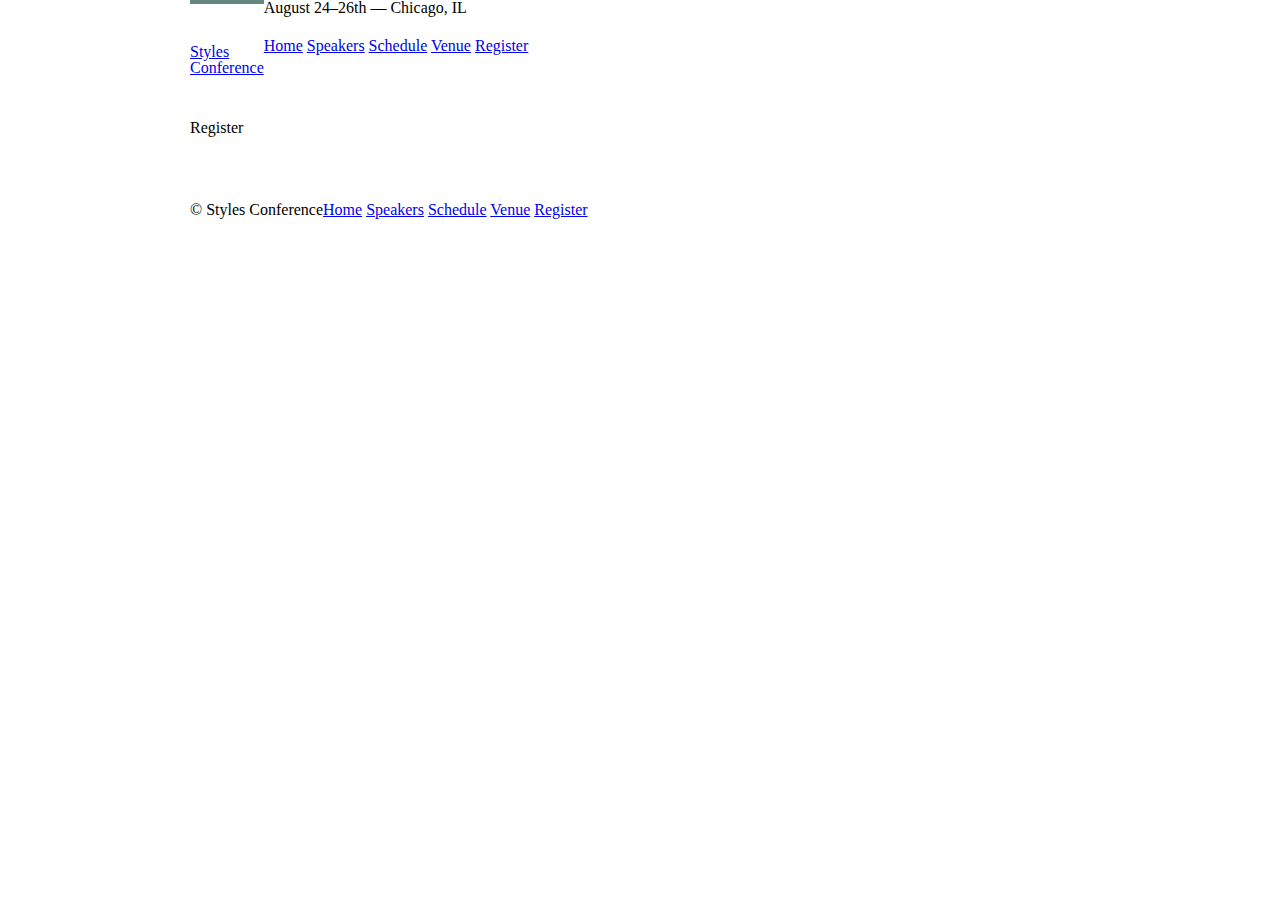
==== class02/register.html @ 681bfe40 "Components pages" ====
<!DOCTYPE html>
<html lang="en">

  <head>
    <meta charset="utf-8">
    <title>Register - Styles Conference</title>
    <link rel="stylesheet" href="assets/stylesheets/main.css">
  </head>

  <body>

    <!-- Header -->

    <header class="container group">

      <h1 class="logo">
        <a href="index.html">Styles <br> Conference</a>
      </h1>

      <h3>August 24&ndash;26th &mdash; Chicago, IL</h3>

      <nav>
        <a href="index.html">Home</a>
        <a href="speakers.html">Speakers</a>
        <a href="schedule.html">Schedule</a>
        <a href="venue.html">Venue</a>
        <a href="register.html">Register</a>
      </nav>

    </header>

    <!-- Main content -->

    <section class="container">

      <h1>Register</h1>

    </section>

    <!-- Footer -->

    <footer class="primary-footer container group">

      <small>&copy; Styles Conference</small>

      <nav>
        <a href="index.html">Home</a>
        <a href="speakers.html">Speakers</a>
        <a href="schedule.html">Schedule</a>
        <a href="venue.html">Venue</a>
        <a href="register.html">Register</a>
      </nav>

    </footer>

  </body>
</html>
---- class02/assets/stylesheets/main.css ----
/* http://meyerweb.com/eric/tools/css/reset/ 2. v2.0 | 20110126
  License: none (public domain)
*/

html, body, div, span, applet, object, iframe,
h1, h2, h3, h4, h5, h6, p, blockquote, pre,
a, abbr, acronym, address, big, cite, code,
del, dfn, em, img, ins, kbd, q, s, samp,
small, strike, strong, sub, sup, tt, var,
b, u, i, center,
dl, dt, dd, ol, ul, li,
fieldset, form, label, legend,
table, caption, tbody, tfoot, thead, tr, th, td,
article, aside, canvas, details, embed,
figure, figcaption, footer, header, hgroup,
menu, nav, output, ruby, section, summary,
time, mark, audio, video {
  margin: 0;
  padding: 0;
  border: 0;
  font-size: 100%;
  font: inherit;
  vertical-align: baseline;
}
/* HTML5 display-role reset for older browsers */
article, aside, details, figcaption, figure,
footer, header, hgroup, menu, nav, section {
  display: block;
}
body {
  line-height: 1;
}
ol, ul {
  list-style: none;
}
blockquote, q {
  quotes: none;
}
blockquote:before, blockquote:after,
q:before, q:after {
  content: '';
  content: none;
}
table {
  border-collapse: collapse;
  border-spacing: 0;
}

/*
  ========================================
  Grid
  ========================================
*/

*,
*:before,
*:after {
  -webkit-box-sizing: border-box;
     -moz-box-sizing: border-box;
          box-sizing: border-box;
}
.container,
.grid {
  margin: 0 auto;
  width: 960px;
}
.container {
  padding-left: 30px;
  padding-right: 30px;
}
.grid,
.col-1-3,
.col-2-3 {
  padding-left: 15px;
  padding-right: 15px;
}
.col-1-3,
.col-2-3  {
  display: inline-block;
  vertical-align: top;
}
.col-1-3 {
  width: 33.33%;
}
.col-2-3 {
  width: 66.66%;
}

/*
  ========================================
  Clearfix
  ========================================
*/
.group:before,
.group:after {
  content: "";
  display: table;
}
.group:after {
  clear: both;
}
.group {
  clear: both;
  *zoom: 1;
}

/*
  ========================================
  Typography
  ========================================
*/

h1, h3, h4, h5, p {
  margin-bottom: 22px;
}

/*
  ========================================
  Buttons
  ========================================
*/

.btn {
  border-radius: 5px;
  display: inline-block;
  margin: 0;
}

.btn-alt {
  border: 1px solid #dfe2e5;
  padding: 10px 30px;
}


/*
  ========================================
  Primary header
  ========================================
*/

.logo {
  border-top: 4px solid #648880;
  padding: 40px 0 22px 0;
  float: left;
}

/*
  ========================================
  Primary footer
  ========================================
*/

.primary-footer small {
  float: left;
}

.primary-footer {
  padding-bottom: 44px;
  padding-top: 44px;
}

/*
  ========================================
  Home
  ========================================
*/

.hero {
  padding: 22px 80px 66px 80px;
}
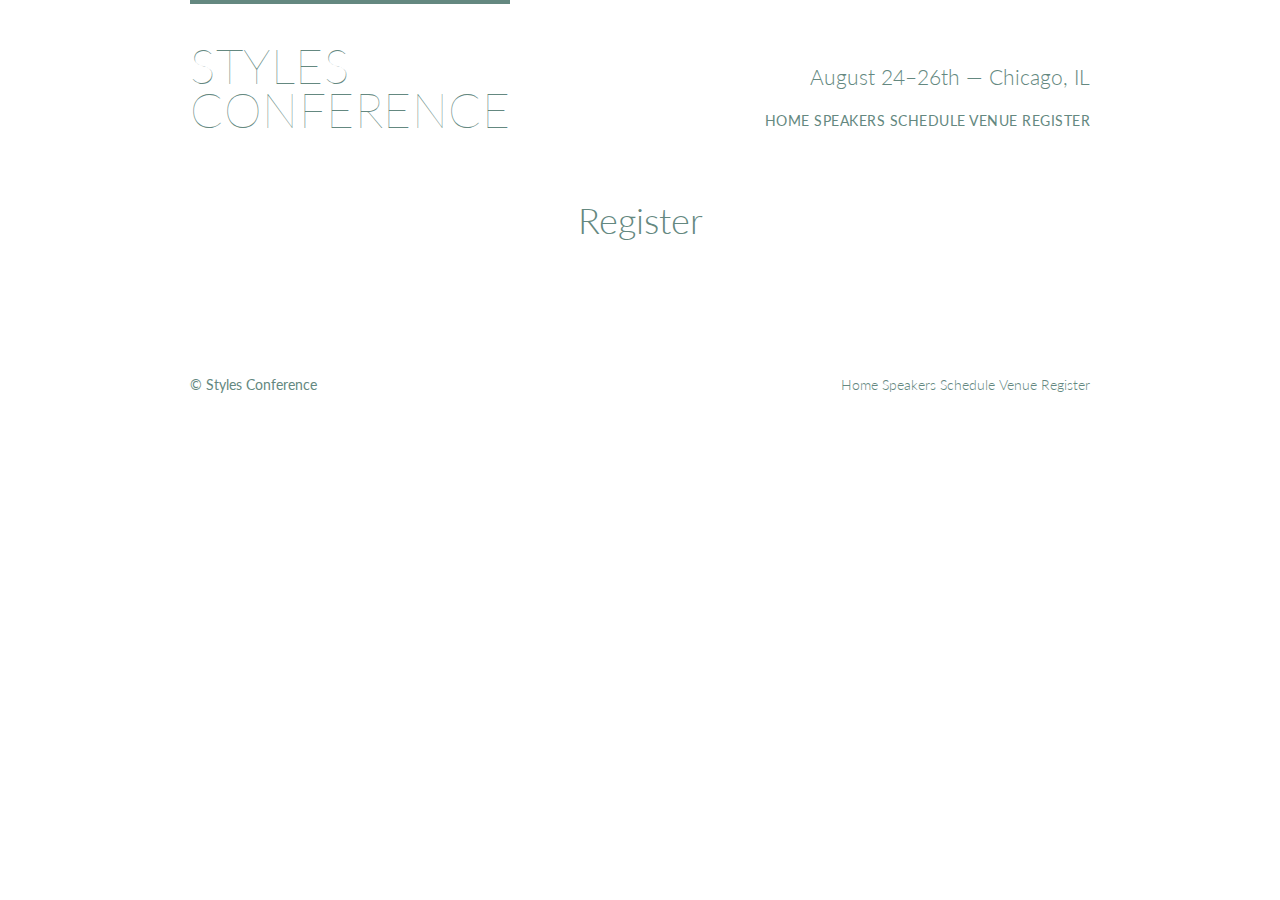
==== commit a5508dad: "typography and layout" ====
--- a/class02/register.html
+++ b/class02/register.html
@@ -5,6 +5,8 @@
     <meta charset="utf-8">
     <title>Register - Styles Conference</title>
     <link rel="stylesheet" href="assets/stylesheets/main.css">
+    <link rel="stylesheet"
+    href="http://fonts.googleapis.com/css?family=Lato:100,300,400">
   </head>
 
   <body>
@@ -17,9 +19,9 @@
         <a href="index.html">Styles <br> Conference</a>
       </h1>
 
-      <h3>August 24&ndash;26th &mdash; Chicago, IL</h3>
+      <h3 class="tagline">August 24&ndash;26th &mdash; Chicago, IL</h3>
 
-      <nav>
+      <nav class="nav primary-nav">
         <a href="index.html">Home</a>
         <a href="speakers.html">Speakers</a>
         <a href="schedule.html">Schedule</a>
@@ -31,7 +33,7 @@
 
     <!-- Main content -->
 
-    <section class="container">
+    <section class="hero container">
 
       <h1>Register</h1>
 
@@ -43,7 +45,7 @@
 
       <small>&copy; Styles Conference</small>
 
-      <nav>
+      <nav class="nav">
         <a href="index.html">Home</a>
         <a href="speakers.html">Speakers</a>
         <a href="schedule.html">Schedule</a>
--- a/class02/assets/stylesheets/main.css
+++ b/class02/assets/stylesheets/main.css
@@ -48,6 +48,17 @@
 
 /*
   ========================================
+  Custom styles
+  ========================================
+*/
+body {
+  color: #888;
+  font: 300 16px/22px "Lato", "Open Sans", "Helvetica Neue", Helvetica, Arial, sans-serif;
+
+}
+
+/*
+  ========================================
   Grid
   ========================================
 */
@@ -86,6 +97,8 @@
   width: 66.66%;
 }
 
+
+
 /*
   ========================================
   Clearfix
@@ -114,6 +127,62 @@
   margin-bottom: 22px;
 }
 
+h1, h2, h3, h4 {
+  color: #648880;
+}
+
+h1 {
+  font-size: 36px;
+  line-height: 44px;
+}
+h2 {
+  font-size: 24px;
+  line-height: 44px;
+}
+h3 {
+  font-size: 21px;
+}
+h4 {
+  font-size: 18px;
+}
+
+h5 {
+  color: #a9b2b9;
+  font-size: 14px;
+  font-weight: 400;
+  text-transform: uppercase;
+}
+
+strong {
+  font-weight: 400;
+}
+cite, em {
+  font-style: italic;
+}
+
+
+/*
+  ========================================
+  Links
+  ========================================
+*/
+
+a {
+  color: #648880;
+  text-decoration: none;
+}
+a:hover {
+  color: #a9b2b9;
+}
+p a {
+  border-bottom: 1px solid #dfe2e5;
+}
+
+.teaser a:hover h3 {
+  color: #a9b2b9;
+}
+
+
 /*
   ========================================
   Buttons
@@ -140,8 +209,35 @@
 
 .logo {
   border-top: 4px solid #648880;
+  float: left;
+  font-size: 48px;
+  font-weight: 100;
+  letter-spacing: .5px;
+  line-height: 44px;
   padding: 40px 0 22px 0;
-  float: left;
+  text-transform: uppercase;
+}
+
+.tagline {
+  margin: 66px 0 22px 0;
+  text-align: right;
+}
+
+/*
+  ========================================
+  Navigation
+  ========================================
+*/
+
+.nav {
+  text-align: right;
+}
+
+.primary-nav {
+  font-size: 14px;
+  font-weight: 400;
+  letter-spacing: .5px;
+  text-transform: uppercase;
 }
 
 /*
@@ -150,13 +246,15 @@
   ========================================
 */
 
+.primary-footer {
+  color: #648880;
+  font-size: 14px;
+  padding-bottom: 44px;
+  padding-top: 44px;
+}
 .primary-footer small {
   float: left;
-}
-
-.primary-footer {
-  padding-bottom: 44px;
-  padding-top: 44px;
+  font-weight: 400;
 }
 
 /*
@@ -166,5 +264,20 @@
 */
 
 .hero {
+  line-height: 44px;
   padding: 22px 80px 66px 80px;
+  text-align: center;
+}
+
+.hero {
+  line-height: 44px;
+  padding: 22px 80px 66px 80px;
+}
+.hero h2 {
+  font-size: 36px;
+}
+
+.hero p {
+  font-size: 24px;
+  font-weight: 100;
 }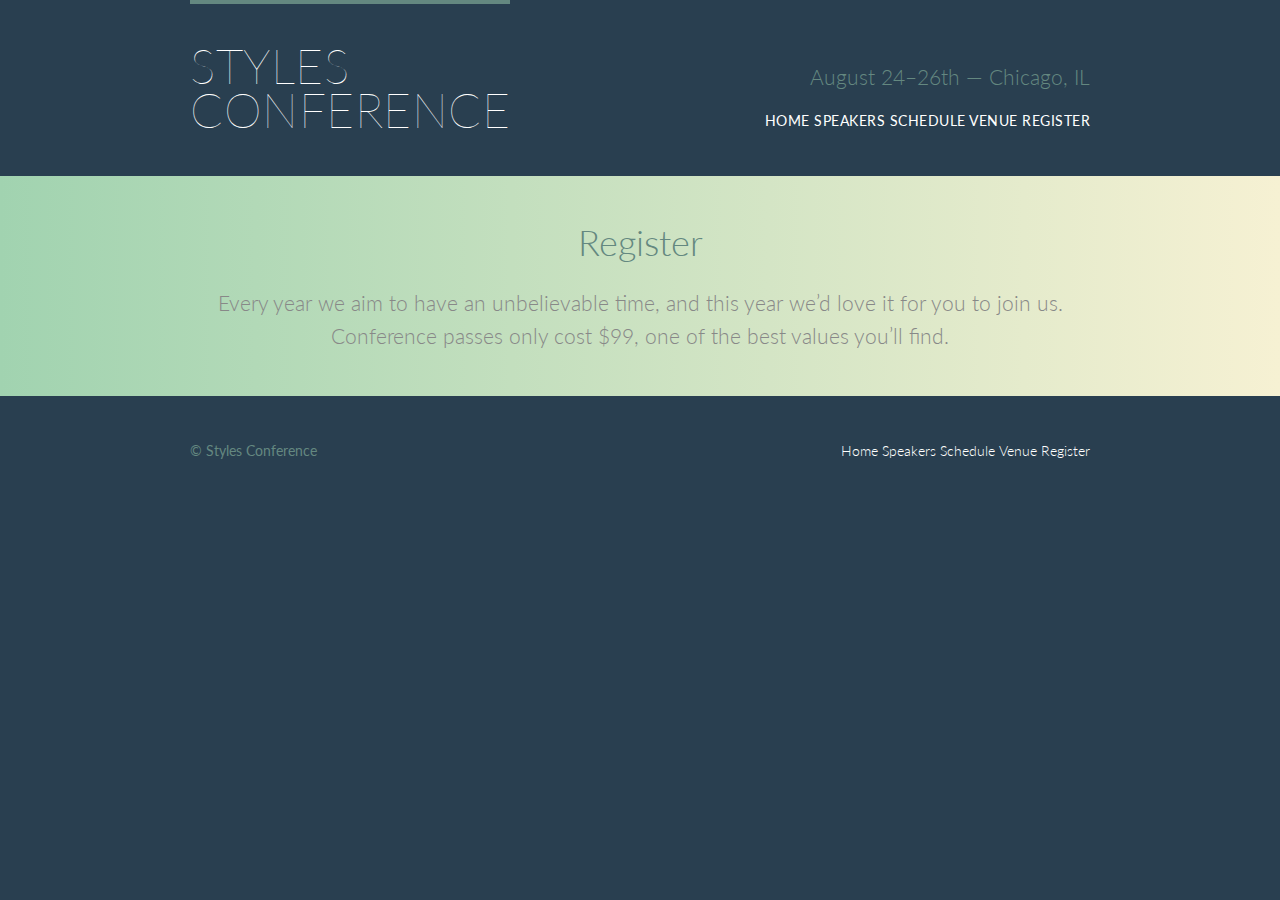
==== commit 757ea0e2: "Gradient color" ====
--- a/class02/register.html
+++ b/class02/register.html
@@ -13,7 +13,7 @@
 
     <!-- Header -->
 
-    <header class="container group">
+    <header class="primary-header container group">
 
       <h1 class="logo">
         <a href="index.html">Styles <br> Conference</a>
@@ -33,10 +33,13 @@
 
     <!-- Main content -->
 
-    <section class="hero container">
+    <section class="row-alt">
+      <div class="lead container">
+        <h1>Register</h1>
 
-      <h1>Register</h1>
-
+        <p>Every year we aim to have an unbelievable time, and this year we’d love it for you to join us. Conference passes only cost $99, one of the best values you’ll find.
+        </p>
+      </div>
     </section>
 
     <!-- Footer -->
--- a/class02/assets/stylesheets/main.css
+++ b/class02/assets/stylesheets/main.css
@@ -52,9 +52,9 @@
   ========================================
 */
 body {
+  background: #293f50;
   color: #888;
   font: 300 16px/22px "Lato", "Open Sans", "Helvetica Neue", Helvetica, Arial, sans-serif;
-
 }
 
 /*
@@ -119,6 +119,28 @@
 
 /*
   ========================================
+  Rows
+  ========================================
+*/
+
+.row,
+.row-alt{
+  min-width: 960px;
+}
+.row {
+  background: #fff;
+  padding: 66px 0 44px 0;
+}
+.row-alt {
+   background: #cbe2c1;
+   background: -webkit-linear-gradient(to right, #a1d3b0, #f6f1d3);
+   background: -moz-linear-gradient(to right, #a1d3b0, #f6f1d3);
+   background: linear-gradient(to right, #a1d3b0, #f6f1d3);
+   padding: 44px 0 22px 0;
+ }
+
+/*
+  ========================================
   Typography
   ========================================
 */
@@ -160,6 +182,20 @@
   font-style: italic;
 }
 
+/*
+  ========================================
+  Leads
+  ========================================
+*/
+
+.lead {
+  text-align: center;
+}
+.lead p {
+  font-size: 21px;
+  line-height: 33px;
+}
+
 
 /*
   ========================================
@@ -191,13 +227,22 @@
 
 .btn {
   border-radius: 5px;
+  color: #fff;
+  cursor: pointer;
   display: inline-block;
+  font-weight: 400;
+  letter-spacing: .5px;
   margin: 0;
+  text-transform: uppercase;
 }
 
 .btn-alt {
-  border: 1px solid #dfe2e5;
+  border: 1px solid #fff;
   padding: 10px 30px;
+}
+.btn-alt:hover {
+  background: #fff;
+  color: #648880;
 }
 
 
@@ -223,6 +268,16 @@
   text-align: right;
 }
 
+.primary-header a,
+.primary-footer a {
+  color: #fff;
+}
+
+.primary-header a:hover,
+.primary-footer a:hover {
+  color: #648880;
+}
+
 /*
   ========================================
   Navigation
@@ -264,15 +319,12 @@
 */
 
 .hero {
+  color: #fff;
   line-height: 44px;
   padding: 22px 80px 66px 80px;
   text-align: center;
 }
 
-.hero {
-  line-height: 44px;
-  padding: 22px 80px 66px 80px;
-}
 .hero h2 {
   font-size: 36px;
 }
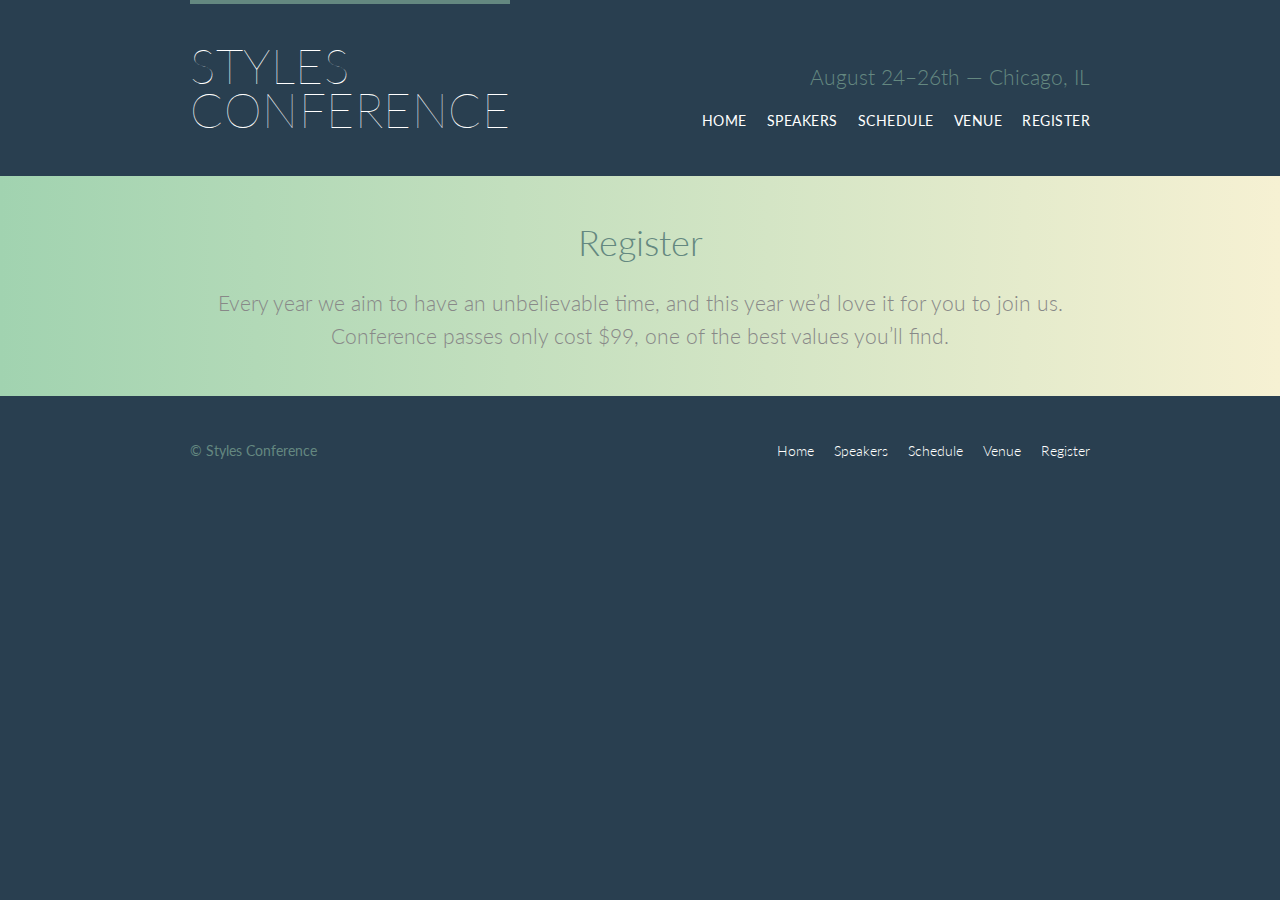
==== commit 39c859e7: "Nav list" ====
--- a/class02/register.html
+++ b/class02/register.html
@@ -22,11 +22,13 @@
       <h3 class="tagline">August 24&ndash;26th &mdash; Chicago, IL</h3>
 
       <nav class="nav primary-nav">
-        <a href="index.html">Home</a>
-        <a href="speakers.html">Speakers</a>
-        <a href="schedule.html">Schedule</a>
-        <a href="venue.html">Venue</a>
-        <a href="register.html">Register</a>
+        <ul>
+          <li><a href="index.html">Home</a></li><!--
+          --><li><a href="speakers.html">Speakers</a></li><!--
+          --><li><a href="schedule.html">Schedule</a></li><!--
+          --><li><a href="venue.html">Venue</a></li><!--
+          --><li><a href="register.html">Register</a></li>
+        </ul>
       </nav>
 
     </header>
@@ -49,11 +51,13 @@
       <small>&copy; Styles Conference</small>
 
       <nav class="nav">
-        <a href="index.html">Home</a>
-        <a href="speakers.html">Speakers</a>
-        <a href="schedule.html">Schedule</a>
-        <a href="venue.html">Venue</a>
-        <a href="register.html">Register</a>
+        <ul>
+          <li><a href="index.html">Home</a></li><!--
+          --><li><a href="speakers.html">Speakers</a></li><!--
+          --><li><a href="schedule.html">Schedule</a></li><!--
+          --><li><a href="venue.html">Venue</a></li><!--
+          --><li><a href="register.html">Register</a></li>
+        </ul>
       </nav>
 
     </footer>
--- a/class02/assets/stylesheets/main.css
+++ b/class02/assets/stylesheets/main.css
@@ -295,6 +295,15 @@
   text-transform: uppercase;
 }
 
+.nav li {
+  display: inline-block;
+  margin: 0 10px;
+  vertical-align: top;
+}
+.nav li:last-child {
+  margin-right: 0;
+}
+
 /*
   ========================================
   Primary footer
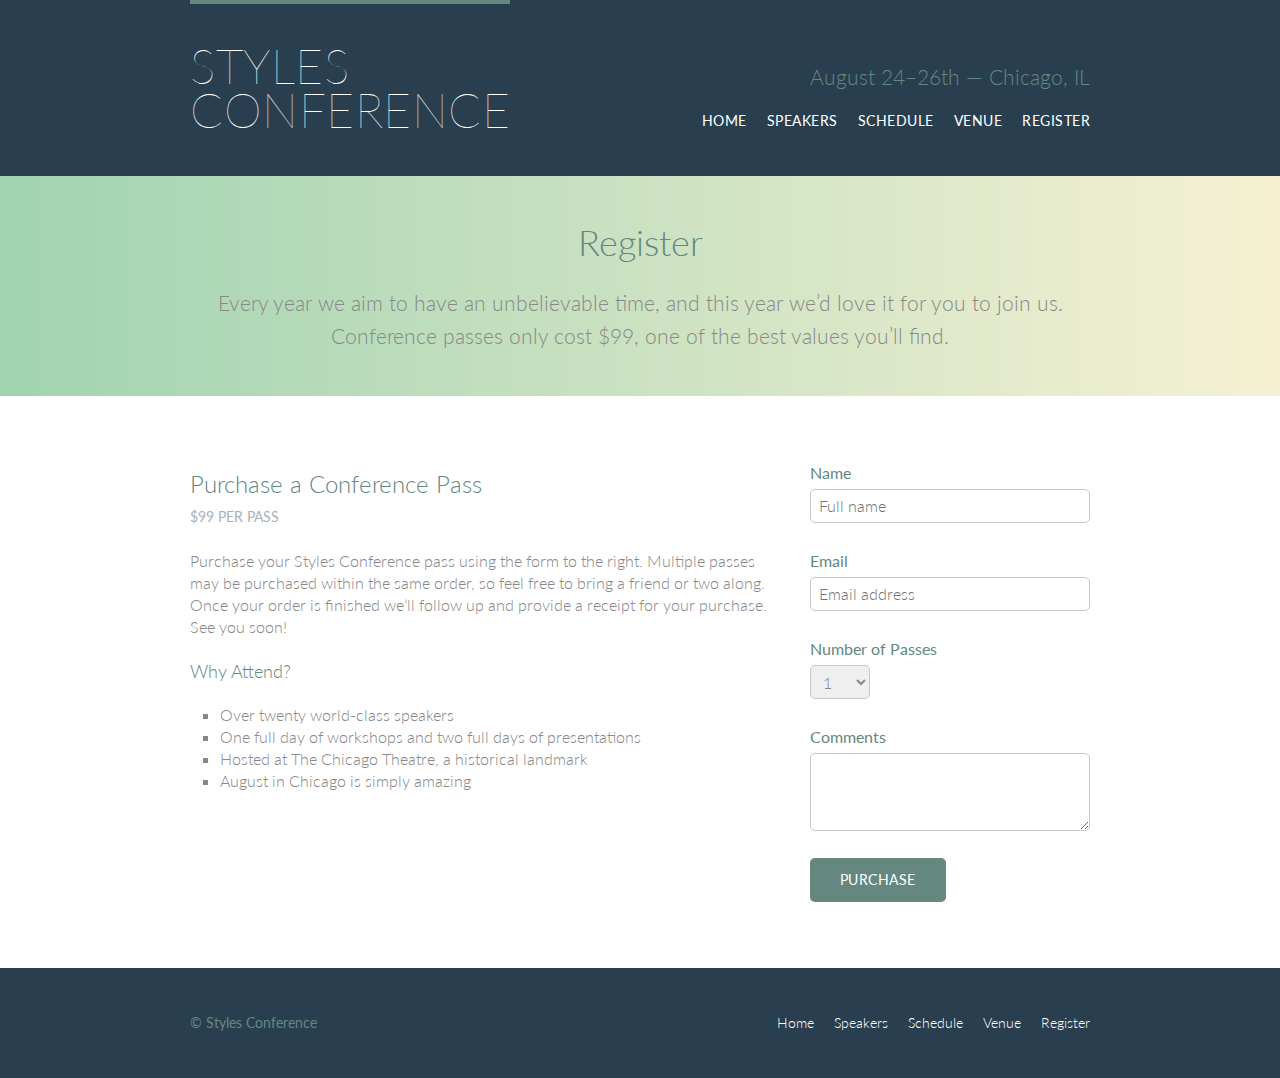
==== commit 01713525: "Registration Form" ====
--- a/class02/register.html
+++ b/class02/register.html
@@ -3,6 +3,7 @@
 
   <head>
     <meta charset="utf-8">
+    <meta name="viewport" content="width=device-width, initial-scale=1.0">
     <title>Register - Styles Conference</title>
     <link rel="stylesheet" href="assets/stylesheets/main.css">
     <link rel="stylesheet"
@@ -44,6 +45,67 @@
       </div>
     </section>
 
+    <section class="row">
+      <div class="grid">
+    
+        <section class="col-2-3">
+
+          <h2>Purchase a Conference Pass</h2>
+          <h5>$99 per Pass</h5>
+        
+          <p>Purchase your Styles Conference pass using the form to the right. Multiple passes may be purchased within the same order, so feel free to bring a friend or two along. Once your order is finished we&#8217;ll follow up and provide a receipt for your purchase. See you soon!</p>
+        
+          <h4>Why Attend?</h4>
+        
+          <ul class="why-attend">
+          <li>Over twenty world-class speakers</li>
+            <li>One full day of workshops and two full days of presentations</li>
+            <li>Hosted at The Chicago Theatre, a historical landmark</li>
+            <li>August in Chicago is simply amazing</li>
+          </ul>
+        
+        </section><!--
+    
+        --><form class="col-1-3" action="#" method="post">
+          <fieldset class="register-group">
+
+            <label>
+              Name
+              <input type="text" name="name" placeholder="Full name" required>
+            </label>
+        
+            <label>
+              Email
+              <input type="email" name="email" placeholder="Email address" required>
+            </label>
+        
+            <label>
+              Number of Passes
+              <select name="quantity" required>
+                <option value="1" selected>1</option>
+                <option value="2">2</option>
+                <option value="3">3</option>
+                <option value="4">4</option>
+                <option value="5">5</option>
+              </select>
+            </label>
+        
+            <label>
+              Comments
+              <textarea name="comments"></textarea>
+            </label>
+        
+          </fieldset>
+        
+          <input class="btn btn-default" type="submit" name="submit" value="Purchase">
+        </form>
+    
+      </div>
+    </section>
+    
+    
+    
+
     <!-- Footer -->
 
     <footer class="primary-footer container group">
--- a/class02/assets/stylesheets/main.css
+++ b/class02/assets/stylesheets/main.css
@@ -218,6 +218,13 @@
   color: #a9b2b9;
 }
 
+.teaser img {
+  border-radius: 5px;
+  display: block;
+  margin-bottom: 22px;
+  max-width: 100%
+}
+
 
 /*
   ========================================
@@ -245,6 +252,15 @@
   color: #648880;
 }
 
+.btn-default {
+  border: 0;
+  background: #648880;
+  padding: 11px 30px;
+  font-size: 14px;
+}
+.btn-default:hover {
+  background: #77a198;
+}
 
 /*
   ========================================
@@ -341,4 +357,93 @@
 .hero p {
   font-size: 24px;
   font-weight: 100;
+}
+
+/*
+  ========================================
+  Speakers
+  ========================================
+*/
+  
+.speaker-info {
+  border: 1px solid #dfe2e5;
+  border-radius: 5px;
+  margin-top: 88px;
+  padding-bottom: 22px;
+  text-align: center;
+}
+
+.speaker {
+  margin-bottom: 44px;
+}
+
+.speaker-info img {
+  border-radius: 50%;
+  height: 130px;
+  margin: -66px 0 22px 0;
+  vertical-align: top;
+}
+
+/*
+  ========================================
+  Venue
+  ========================================
+*/
+
+.venue-theatre {
+  margin-bottom: 66px;
+}
+.venue-hotel {
+  margin-bottom: 22px;
+}
+
+.venue-map {
+  height: 264px;
+}
+
+/*
+  ========================================
+  Register
+  ========================================
+*/
+
+.why-attend {
+  list-style: square;
+  margin: 0 0 22px 30px;
+}
+
+form {
+  margin-bottom: 22px;
+}
+input,
+select,
+textarea {
+  font: 300 16px/22px "Lato", "Open Sans", "Helvetica Neue", Helvetica, Arial, sans-serif;
+}
+
+.register-group label {
+  color: #648880;
+  cursor: pointer;
+  font-weight: 400;
+}
+.register-group input,
+.register-group select,
+.register-group textarea {
+  border: 1px solid #c6c9cc;
+  border-radius: 5px;
+  color: #888;
+  display: block;
+  margin: 5px 0 27px 0;
+  padding: 5px 8px;
+}
+.register-group input,
+.register-group textarea {
+  width: 100%;
+}
+.register-group select {
+  height: 34px;
+  width: 60px;
+}
+.register-group textarea {
+  height: 78px;
 }